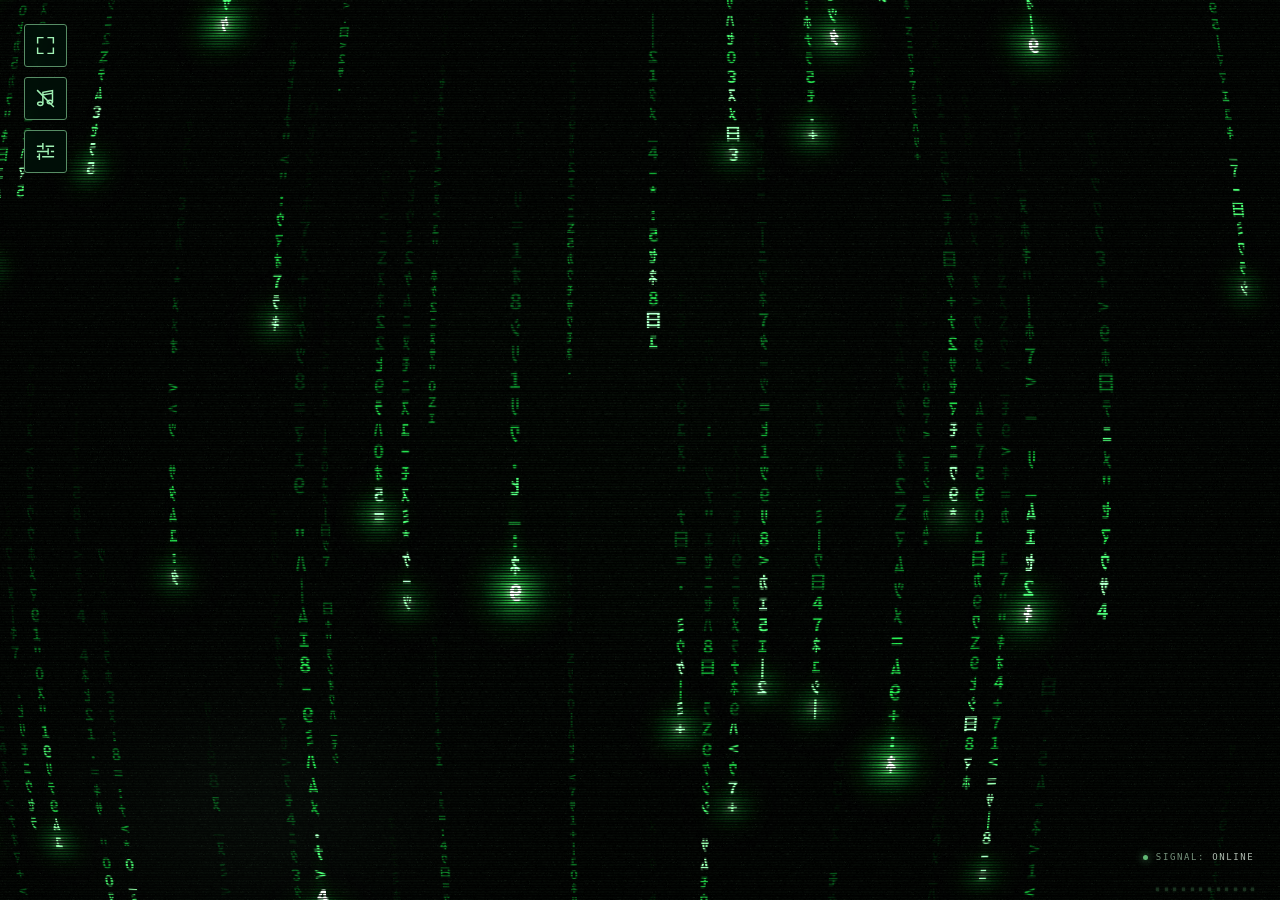
==== index.html @ bb5756f9 "Make the music meter in the corner larer." ====
<!doctype html>
<html lang="en" data-signal="cinema">
  <head>
    <meta charset="utf-8" />
    <meta
      name="viewport"
      content="width=device-width, initial-scale=1, viewport-fit=cover"
    />
    <meta name="theme-color" content="#000402" />
    <meta
      name="description"
      content="Matrix-inspired digital rain with genuine CRT barrel distortion, procedurally composed dark electronic soundtrack, cinematic code rain and collision-free streams. Desktop and mobile Canvas rendering."
    />
    <title>DIGITAL RAIN // SIGNAL ENGINE 16</title>
    <link rel="preconnect" href="https://fonts.googleapis.com" />
    <link rel="preconnect" href="https://fonts.gstatic.com" crossorigin />
    <link
      href="https://fonts.googleapis.com/css2?family=Noto+Sans+JP:wght@700&display=swap"
      rel="stylesheet"
    />
    <link rel="stylesheet" href="styles.css" />
  </head>
  <body>
    <main id="rain" aria-label="Interactive falling digital code rain"></main>
    <button
      id="fullscreen-toggle"
      type="button"
      aria-label="Enter fullscreen"
      title="Toggle fullscreen (F)"
      aria-pressed="false"
    >
      <svg viewBox="0 0 24 24" aria-hidden="true">
        <path class="fs-enter" d="M3 9V3h6 M15 3h6v6 M21 15v6h-6 M9 21H3v-6" />
        <path class="fs-exit" d="M9 3v6H3 M21 9h-6V3 M15 21v-6h6 M3 15h6v6" />
      </svg>
    </button>
    <button
      id="music-toggle"
      type="button"
      aria-label="Turn music on"
      title="Turn music on"
      aria-pressed="false"
    >
      <svg viewBox="0 0 24 24" aria-hidden="true">
        <path d="M9 17V5l11-2v12 M9 8l11-2" />
        <ellipse cx="6" cy="18" rx="3" ry="2" />
        <ellipse cx="17" cy="16" rx="3" ry="2" />
        <path class="music-off" d="M3 3l18 18" />
      </svg>
    </button>
    <div class="hud">
      <section id="panel" aria-label="Signal engine controls">
        <h1>DIGITAL RAIN</h1>
        <p class="sub">Your window into the Matrix.</p>
        <div class="rule"></div>
        <p class="tag">01 / SIGNAL PROFILES</p>
        <div class="triad quad" role="group" aria-label="Color profiles">
          <button data-grade="cinema" class="active" aria-pressed="true">
            SOURCE
          </button>
          <button data-grade="abyss" aria-pressed="false">DEEP</button>
          <button data-grade="voltage" aria-pressed="false">OVERDRIVE</button>
          <button data-grade="anomaly" aria-pressed="false">ANOMALY</button>
        </div>
        <p class="dsc" id="grade-help">
          Classic emerald trails, steady fall, bright green heads.
        </p>
        <div class="rule"></div>
        <p class="tag">02 / THE CODE</p>
        <div class="control">
          <div class="control-head">
            <label for="density">COLUMN DENSITY</label
            ><output id="density-value" for="density"></output>
          </div>
          <input id="density" type="range" />
        </div>
        <div class="control">
          <div class="control-head">
            <label for="zoom">CENTRED CAMERA ZOOM</label
            ><output id="zoom-value" for="zoom"></output>
          </div>
          <input id="zoom" type="range" />
        </div>
        <div class="control">
          <div class="control-head">
            <label for="speed">FALL VELOCITY</label
            ><output id="speed-value" for="speed"></output>
          </div>
          <input id="speed" type="range" />
        </div>
        <div class="control">
          <div class="control-head">
            <label for="persistence">TRAIL PERSISTENCE</label
            ><output id="persistence-value" for="persistence"></output>
          </div>
          <input id="persistence" type="range" />
        </div>
        <div class="control">
          <div class="control-head">
            <label for="glow">PHOSPHOR HALO</label
            ><output id="glow-value" for="glow"></output>
          </div>
          <input id="glow" type="range" />
        </div>
        <div class="rule"></div>
        <p class="tag">03 / ANALOG DISPLAY</p>
        <div class="triad" role="group" aria-label="CRT display mode">
          <button data-crt="off" aria-pressed="false">FLAT</button>
          <button data-crt="scan" aria-pressed="false">
            SCANLINES
          </button>
          <button data-crt="glass" class="active" aria-pressed="true">CURVED CRT</button>
        </div>
        <div class="control">
          <div class="control-head">
            <label for="curvature">CRT CURVATURE</label
            ><output id="curvature-value" for="curvature"></output>
          </div>
          <input id="curvature" type="range" />
        </div>
        <div class="control">
          <div class="control-head">
            <label for="scanBrightness">PHOSPHOR BRIGHTNESS</label
            ><output id="scanBrightness-value" for="scanBrightness"></output>
          </div>
          <input id="scanBrightness" type="range" />
        </div>
        <div class="control">
          <div class="control-head">
            <label for="grain">FILM TEXTURE STRENGTH</label
            ><output id="grain-value" for="grain"></output>
          </div>
          <input id="grain" type="range" />
        </div>
        <div class="rule"></div>
        <p class="tag">04 / AUDIO</p>
        <div class="triad quad" role="group" aria-label="Original audio modes">
          <button data-audio="off" aria-pressed="false">MUTED</button>
          <button data-audio="effects" class="active" aria-pressed="true">
            SFX ONLY
          </button>
          <button data-audio="ambience" aria-pressed="false">STATIC HUM</button>
          <button data-audio="score" aria-pressed="false">SCORE + HUM</button>
        </div>
        <div class="control">
          <div class="control-head">
            <label for="interfaceLevel">UI SOUND LEVEL</label
            ><output id="interfaceLevel-value" for="interfaceLevel"></output>
          </div>
          <input id="interfaceLevel" type="range" />
        </div>
        <div class="control">
          <div class="control-head">
            <label for="humVolume">STATIC HUM VOLUME</label
            ><output id="humVolume-value" for="humVolume"></output>
          </div>
          <input id="humVolume" type="range" />
        </div>
        <div class="control">
          <div class="control-head">
            <label for="scoreVolume">SCORE VOLUME</label
            ><output id="scoreVolume-value" for="scoreVolume"></output>
          </div>
          <input id="scoreVolume" type="range" />
        </div>
        <div class="control">
          <div class="control-head">
            <label for="volume">MASTER VOLUME</label
            ><output id="volume-value" for="volume"></output>
          </div>
          <input id="volume" type="range" />
        </div>
        <div class="switch">
          <label for="beatReactive">BEAT REACTIVE CODE</label
          ><input id="beatReactive" type="checkbox" checked />
        </div>
        <div class="control">
          <div class="control-head">
            <label for="beatStrength">BEAT IMPACT</label
            ><output id="beatStrength-value" for="beatStrength"></output>
          </div>
          <input id="beatStrength" type="range" />
        </div>
        <div class="rule"></div>
        <p class="tag">05 / SIGNAL INTERVENTION</p>
        <div class="buttons">
          <button id="surge-btn">
            <span class="keyboard-only">E / </span>ELECTRIC SURGE
          </button>
          <button id="breach-btn">
            <span class="keyboard-only">B / </span>SYSTEM BREACH
          </button>
          <button id="pause-btn">PAUSE SIGNAL</button>
          <button id="reseed-btn">RESEED FIELD</button>
          <button id="defaults-btn" style="grid-column: 1/-1">
            RESTORE DEFAULTS
          </button>
        </div>
        <p id="notify" role="status" aria-live="polite"></p>
        <div class="rule"></div>
        <p class="keyhelp">
          <kbd>CLICK</kbd> ripple · <kbd>SHIFT+CLICK</kbd> stronger<br />
          <kbd>WHEEL</kbd> zoom · <kbd>PINCH</kbd> zoom ·
          <kbd>SWIPE</kbd> mobile horizontal pan<br />
          <kbd>E</kbd> surge · <kbd>B</kbd> breach<br />
          <kbd>M</kbd> mute / restore audio · <kbd>SPACE</kbd> pause ·
          <kbd>F</kbd> fullscreen<br />
          <kbd>1/2/3</kbd> CRT modes · <kbd>C</kbd> color ·
          <kbd>T</kbd> grain<br />
          <kbd>H</kbd> panel<br />
          <kbd>R</kbd> reseed · <kbd>G</kbd> glow
        </p>
      </section>
      <button
        id="toggle"
        type="button"
        aria-label="Open system panel"
        title="Open system panel (H)"
        aria-expanded="false"
        aria-controls="panel"
      >
        <svg viewBox="0 0 24 24" aria-hidden="true">
          <path
            class="panel-open"
            d="M3 6h6 M13 6h8 M3 12h12 M19 12h2 M3 18h2 M9 18h12 M9 3v6 M15 9v6 M5 15v6"
          />
          <path class="panel-close" d="M6 6l12 12 M18 6L6 18" />
        </svg>
      </button>
    </div>
    <div class="mini">
      SIGNAL: <strong id="status">ONLINE</strong>
      <div id="beat-leds" aria-hidden="true"><i></i><i></i><i></i><i></i><i></i><i></i><i></i><i></i><i></i><i></i><i></i><i></i></div>
    </div>
    <!-- Ordered classic scripts preserve direct-open startup. -->
    <script src="js/rain.js"></script>
    <script src="js/crt.js"></script>
    <script src="js/audio.js"></script>
    <script src="js/ui.js"></script>
  </body>
</html>
---- styles.css ----
/* The interface follows the signal's phosphor palette. Keep text nearly white
   and the panel opaque: even Deep's muted code should remain easy to read. */
:root{
 --hud-left:24px;--hud-top:24px;--hud-gap:10px;--hud-button:43px;
 color-scheme:dark;
 --ui-page:#000401;--ui-panel:rgba(2,19,10,.97);--ui-hud:rgba(1,16,8,.88);
 --ui-base:36,94,53;--ui-surface:rgba(35,88,48,.24);--ui-hover:rgba(43,110,61,.34);
 --ui-selected:rgba(29,95,47,.55);--ui-border:#578D65;--ui-border-hot:#BCF8C9;
 --ui-text:#F1FFF2;--ui-label:#C9EED0;--ui-muted:#B4D3BC;--ui-dim:#A3C9AC;
 --ui-accent:#A1F2B5;--ui-led:#87FFA2;--ui-outline:#BEFFD0;
 --ui-rule:rgba(133,211,155,.56);--ui-glow:rgba(35,163,75,.18);
 --ui-scroll-track:#071D0D;--ui-scroll-thumb:#39784C;
}
:root[data-signal="abyss"]{
 --ui-page:#00070C;--ui-panel:rgba(3,19,29,.97);--ui-hud:rgba(3,20,31,.88);
 --ui-base:27,73,105;--ui-surface:rgba(28,78,108,.28);--ui-hover:rgba(37,101,137,.39);
 --ui-selected:rgba(29,98,138,.55);--ui-border:#568FA9;--ui-border-hot:#A5EAF9;
 --ui-text:#EEFBFF;--ui-label:#D1EBF4;--ui-muted:#B4D5E3;--ui-dim:#A5CBDF;
 --ui-accent:#8EDCF1;--ui-led:#70DDF5;--ui-outline:#C0F0FC;
 --ui-rule:rgba(118,189,220,.53);--ui-glow:rgba(48,150,204,.20);
 --ui-scroll-track:#081C29;--ui-scroll-thumb:#36718F;
}
:root[data-signal="voltage"]{
 --ui-page:#040600;--ui-panel:rgba(17,23,4,.98);--ui-hud:rgba(20,27,5,.90);
 --ui-base:80,105,19;--ui-surface:rgba(88,108,22,.27);--ui-hover:rgba(111,139,23,.39);
 --ui-selected:rgba(95,120,20,.49);--ui-border:#9BAE50;--ui-border-hot:#F1FFAF;
 --ui-text:#FCFFE9;--ui-label:#EBF5D0;--ui-muted:#D6E4AF;--ui-dim:#C8D9A2;
 --ui-accent:#DEF68A;--ui-led:#D7FC5D;--ui-outline:#F3FFC0;
 --ui-rule:rgba(188,211,107,.54);--ui-glow:rgba(154,188,28,.19);
 --ui-scroll-track:#1C2405;--ui-scroll-thumb:#859E32;
}
:root[data-signal="anomaly"]{
 --ui-page:#080108;--ui-panel:rgba(25,5,18,.98);--ui-hud:rgba(29,5,22,.90);
 --ui-base:109,35,75;--ui-surface:rgba(110,34,73,.29);--ui-hover:rgba(145,45,94,.40);
 --ui-selected:rgba(128,31,79,.55);--ui-border:#B77296;--ui-border-hot:#FFC2DF;
 --ui-text:#FFF1F9;--ui-label:#F8D7E8;--ui-muted:#EBC1D9;--ui-dim:#E3B3D1;
 --ui-accent:#FFA1D0;--ui-led:#FF7FBC;--ui-outline:#FFD0E9;
 --ui-rule:rgba(224,125,171,.53);--ui-glow:rgba(219,58,133,.20);
 --ui-scroll-track:#2A071D;--ui-scroll-thumb:#8D3F69;
}
*{box-sizing:border-box}
html,body{padding:0;margin:0;width:100%;height:100%;overflow:hidden;background:var(--ui-page)}
#rain{position:fixed;inset:0;overflow:hidden;touch-action:none}
#rain canvas{display:block;touch-action:none}
#crt-output{z-index:1}
button,input{font:inherit;-webkit-tap-highlight-color:transparent}
button{cursor:pointer}
button:focus-visible,input:focus-visible{outline:2px solid var(--ui-outline);outline-offset:2px}
#fullscreen-toggle,#music-toggle,#toggle{position:fixed;z-index:7;left:var(--hud-left);width:var(--hud-button);height:var(--hud-button);display:grid;place-items:center;border:1px solid var(--ui-border);border-radius:3px;background:var(--ui-hud);color:var(--ui-accent);backdrop-filter:blur(4px);transition:border-color .18s,background .18s,color .18s}
#fullscreen-toggle{top:var(--hud-top)}
#music-toggle{top:calc(var(--hud-top) + var(--hud-button) + var(--hud-gap))}
#toggle{top:calc(var(--hud-top) + 2 * (var(--hud-button) + var(--hud-gap)))}
#music-toggle[aria-pressed="true"]{color:var(--ui-text);border-color:var(--ui-border-hot);background:var(--ui-selected)}
#music-toggle[aria-pressed="true"] .music-off{display:none}
#fullscreen-toggle:hover,#fullscreen-toggle:focus-visible,#music-toggle:hover,#music-toggle:focus-visible,#toggle:hover,#toggle:focus-visible{color:var(--ui-text);border-color:var(--ui-border-hot);background:var(--ui-selected)}
#fullscreen-toggle svg,#music-toggle svg,#toggle svg{width:21px;height:21px;fill:none;stroke:currentColor;stroke-width:1.65;stroke-linecap:square;stroke-linejoin:miter}
#fullscreen-toggle .fs-exit{display:none}
#fullscreen-toggle.is-fullscreen .fs-enter{display:none}
#fullscreen-toggle.is-fullscreen .fs-exit{display:block}
.hud{position:fixed;z-index:5;left:var(--hud-left);top:calc(var(--hud-top) + 3 * (var(--hud-button) + var(--hud-gap)));font:11px/1.5 Consolas,"Liberation Mono",monospace;color:var(--ui-label);letter-spacing:.085em;user-select:none}
#toggle .panel-close{display:none}
#toggle[aria-expanded="true"] .panel-close{display:block}
#toggle[aria-expanded="true"] .panel-open{display:none}
#panel{display:none;position:absolute;top:0;left:0;width:min(392px,calc(100vw - var(--hud-left) - 12px));max-height:min(850px,calc(100dvh - var(--hud-top) - 3 * (var(--hud-button) + var(--hud-gap)) - max(12px,env(safe-area-inset-bottom))));overflow:auto;overscroll-behavior:contain;padding:12px 22px 21px;background:var(--ui-panel);border:1px solid var(--ui-border);box-shadow:0 25px 90px #000b,0 0 60px var(--ui-glow);scrollbar-color:var(--ui-scroll-thumb) var(--ui-scroll-track);backdrop-filter:blur(18px)}
#panel.open{display:block}
.hdr{display:flex;justify-content:space-between;font-size:9px;letter-spacing:.22em;color:var(--ui-dim)}
.live{color:var(--ui-accent)}
.live:before{content:"";display:inline-block;width:5px;height:5px;border-radius:50%;margin:0 8px 1px 0;background:var(--ui-led);box-shadow:0 0 12px var(--ui-led)}
h1{margin:7px 0 3px;font-size:25px;letter-spacing:.17em;font-weight:400;color:var(--ui-text);text-shadow:0 0 24px var(--ui-glow)}
.sub{font-size:10px;line-height:1.7;letter-spacing:.02em;color:var(--ui-muted);margin:0}
.rule{height:1px;margin:18px 0 14px;background:linear-gradient(90deg,var(--ui-rule),transparent)}
.tag{font-size:9px;letter-spacing:.23em;color:var(--ui-accent);margin:0 0 10px}
.triad{display:grid;grid-template-columns:repeat(3,minmax(0,1fr));gap:6px}
.triad.quad{grid-template-columns:repeat(4,minmax(0,1fr))}
.triad button,.duo button{border:1px solid var(--ui-border);background:var(--ui-surface);color:var(--ui-label);padding:11px 3px 10px;letter-spacing:.075em;font-size:9px;text-align:center}
.triad button.active,.duo button.active{background:var(--ui-selected);color:var(--ui-text);border-color:var(--ui-border-hot);box-shadow:inset 0 0 17px var(--ui-glow)}
.triad button:hover,.duo button:hover{border-color:var(--ui-border-hot);background:var(--ui-hover);color:var(--ui-text)}
.triad button.active:hover,.duo button.active:hover{background:var(--ui-selected);color:var(--ui-text)}
.dsc{font-size:10px;color:var(--ui-muted);margin:10px 0 0;min-height:32px;line-height:1.55;letter-spacing:.01em}
.control{margin:14px 0 0}
.control-head{display:flex;justify-content:space-between;gap:8px;margin-bottom:6px}
label{color:var(--ui-label);font-size:10px;letter-spacing:.09em}
output{color:var(--ui-text);font-size:10px;font-variant-numeric:tabular-nums}
input[type=range]{width:100%;height:12px;margin:0;accent-color:var(--ui-accent);cursor:pointer}
input[type=checkbox]{width:16px;height:16px;accent-color:var(--ui-accent);cursor:pointer}
input:disabled{opacity:.60}
.switch{margin:14px 0;display:flex;justify-content:space-between;gap:12px;align-items:center}
.buttons{display:grid;grid-template-columns:repeat(2,minmax(0,1fr));gap:7px;margin-top:15px}
.buttons button{background:var(--ui-surface);border:1px solid var(--ui-border);color:var(--ui-label);padding:11px 4px;font-size:9px;letter-spacing:.095em}
.buttons button:hover{border-color:var(--ui-border-hot);background:var(--ui-hover);color:var(--ui-text)}
/* Action buttons are neutral until invoked. No permanently highlighted breach. */
.buttons button.triggered{border-color:var(--ui-border-hot);color:var(--ui-text);background:var(--ui-selected);box-shadow:0 0 16px var(--ui-glow)}
#notify{color:var(--ui-accent);font-size:9px;letter-spacing:.05em;min-height:20px;margin:12px 0 0;line-height:1.5}
.keyhelp{font-size:9px;line-height:1.9;color:var(--ui-muted);letter-spacing:0}
kbd{font:inherit;color:var(--ui-text)}
.mini{position:fixed;z-index:3;right:clamp(12px,2vw,30px);bottom:max(0px,calc(clamp(12px,2.4vh,28px) - 13px));pointer-events:none;text-align:right;color:var(--ui-dim);opacity:.72;font:9px/1.8 Consolas,monospace;letter-spacing:.18em;white-space:nowrap}
.mini strong{font-weight:400;color:var(--ui-text)}
.mini:before{content:"";position:absolute;left:-13px;top:5.6px;width:5px;height:5px;border-radius:50%;background:var(--ui-led);box-shadow:0 0 9px var(--ui-led)}
#beat-leds{height:26px;display:flex;justify-content:space-between;align-items:flex-end;margin-top:0}
#beat-leds i{display:block;height:100%;width:3px;transform:scaleY(.12);transform-origin:bottom;background:var(--ui-led);opacity:.28;box-shadow:0 0 7px var(--ui-led)}
/* Phones and coarse-pointer devices keep touch guidance, without advertising
   shortcuts that require a physical keyboard. */
@media(max-width:560px),(pointer:coarse){
 :root{--hud-left:12px;--hud-top:12px}
 .keyhelp,.keyboard-only{display:none}
}
@media(max-width:560px){
 /* Match the buttons' left inset even on phones wider than the desktop panel. */
 #panel{width:calc(100vw - 2 * var(--hud-left));padding:9.5px 16px 17px}
 .mini{display:none}
}
@media(prefers-reduced-motion:reduce){*,*:before,*:after{animation:none!important;transition:none!important}}
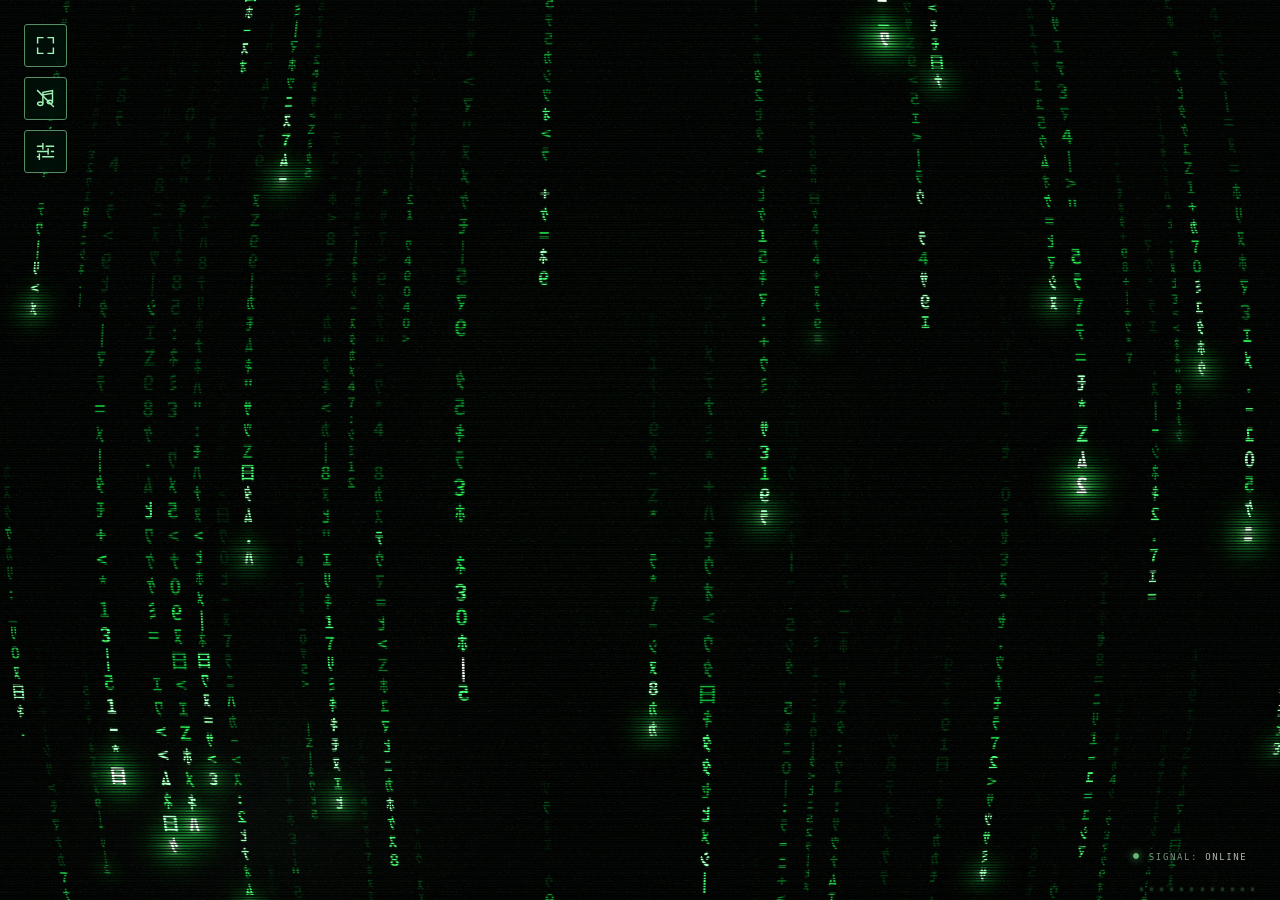
==== commit ff598b52: "Updated tag line. signal dot empty vs full." ====
--- a/index.html
+++ b/index.html
@@ -51,7 +51,7 @@
     <div class="hud">
       <section id="panel" aria-label="Signal engine controls">
         <h1>DIGITAL RAIN</h1>
-        <p class="sub">Your window into the Matrix.</p>
+        <p class="sub">Your window into the Matrix. Watch, listen, learn.</p>
         <div class="rule"></div>
         <p class="tag">01 / SIGNAL PROFILES</p>
         <div class="triad quad" role="group" aria-label="Color profiles">
@@ -63,7 +63,7 @@
           <button data-grade="anomaly" aria-pressed="false">ANOMALY</button>
         </div>
         <p class="dsc" id="grade-help">
-          Classic emerald trails, steady fall, bright green heads.
+          Classic emerald trails with bright heads.
         </p>
         <div class="rule"></div>
         <p class="tag">02 / THE CODE</p>
@@ -106,10 +106,10 @@
         <p class="tag">03 / ANALOG DISPLAY</p>
         <div class="triad" role="group" aria-label="CRT display mode">
           <button data-crt="off" aria-pressed="false">FLAT</button>
-          <button data-crt="scan" aria-pressed="false">
-            SCANLINES
-          </button>
-          <button data-crt="glass" class="active" aria-pressed="true">CURVED CRT</button>
+          <button data-crt="scan" aria-pressed="false">SCANLINES</button>
+          <button data-crt="glass" class="active" aria-pressed="true">
+            CURVED CRT
+          </button>
         </div>
         <div class="control">
           <div class="control-head">
@@ -228,9 +228,12 @@
         </svg>
       </button>
     </div>
-    <div class="mini">
+    <div class="mini" id="signal-indicator">
       SIGNAL: <strong id="status">ONLINE</strong>
-      <div id="beat-leds" aria-hidden="true"><i></i><i></i><i></i><i></i><i></i><i></i><i></i><i></i><i></i><i></i><i></i><i></i></div>
+      <div id="beat-leds" aria-hidden="true">
+        <i></i><i></i><i></i><i></i><i></i><i></i><i></i><i></i><i></i><i></i
+        ><i></i><i></i>
+      </div>
     </div>
     <!-- Ordered classic scripts preserve direct-open startup. -->
     <script src="js/rain.js"></script>
--- a/styles.css
+++ b/styles.css
@@ -77,6 +77,7 @@
 .triad button:hover,.duo button:hover{border-color:var(--ui-border-hot);background:var(--ui-hover);color:var(--ui-text)}
 .triad button.active:hover,.duo button.active:hover{background:var(--ui-selected);color:var(--ui-text)}
 .dsc{font-size:10px;color:var(--ui-muted);margin:10px 0 0;min-height:32px;line-height:1.55;letter-spacing:.01em}
+#grade-help{min-height:1.55em}
 .control{margin:14px 0 0}
 .control-head{display:flex;justify-content:space-between;gap:8px;margin-bottom:6px}
 label{color:var(--ui-label);font-size:10px;letter-spacing:.09em}
@@ -95,7 +96,10 @@
 kbd{font:inherit;color:var(--ui-text)}
 .mini{position:fixed;z-index:3;right:clamp(12px,2vw,30px);bottom:max(0px,calc(clamp(12px,2.4vh,28px) - 13px));pointer-events:none;text-align:right;color:var(--ui-dim);opacity:.72;font:9px/1.8 Consolas,monospace;letter-spacing:.18em;white-space:nowrap}
 .mini strong{font-weight:400;color:var(--ui-text)}
-.mini:before{content:"";position:absolute;left:-13px;top:5.6px;width:5px;height:5px;border-radius:50%;background:var(--ui-led);box-shadow:0 0 9px var(--ui-led)}
+/* Reserve OFFLINE's width so the dot and label stay anchored when pausing. */
+.mini #status{display:inline-block;width:calc(7ch + 1.26em);text-align:left}
+.mini:before{content:"";display:inline-block;vertical-align:calc(.05em + .5px);margin-left:-6.5px;margin-right:2.5px;width:4px;height:4px;border:1px solid var(--ui-led);border-radius:50%;background:var(--ui-led);box-shadow:0 0 9px var(--ui-led)}
+.mini[data-paused="true"]:before{background:transparent;box-shadow:none}
 #beat-leds{height:26px;display:flex;justify-content:space-between;align-items:flex-end;margin-top:0}
 #beat-leds i{display:block;height:100%;width:3px;transform:scaleY(.12);transform-origin:bottom;background:var(--ui-led);opacity:.28;box-shadow:0 0 7px var(--ui-led)}
 /* Phones and coarse-pointer devices keep touch guidance, without advertising
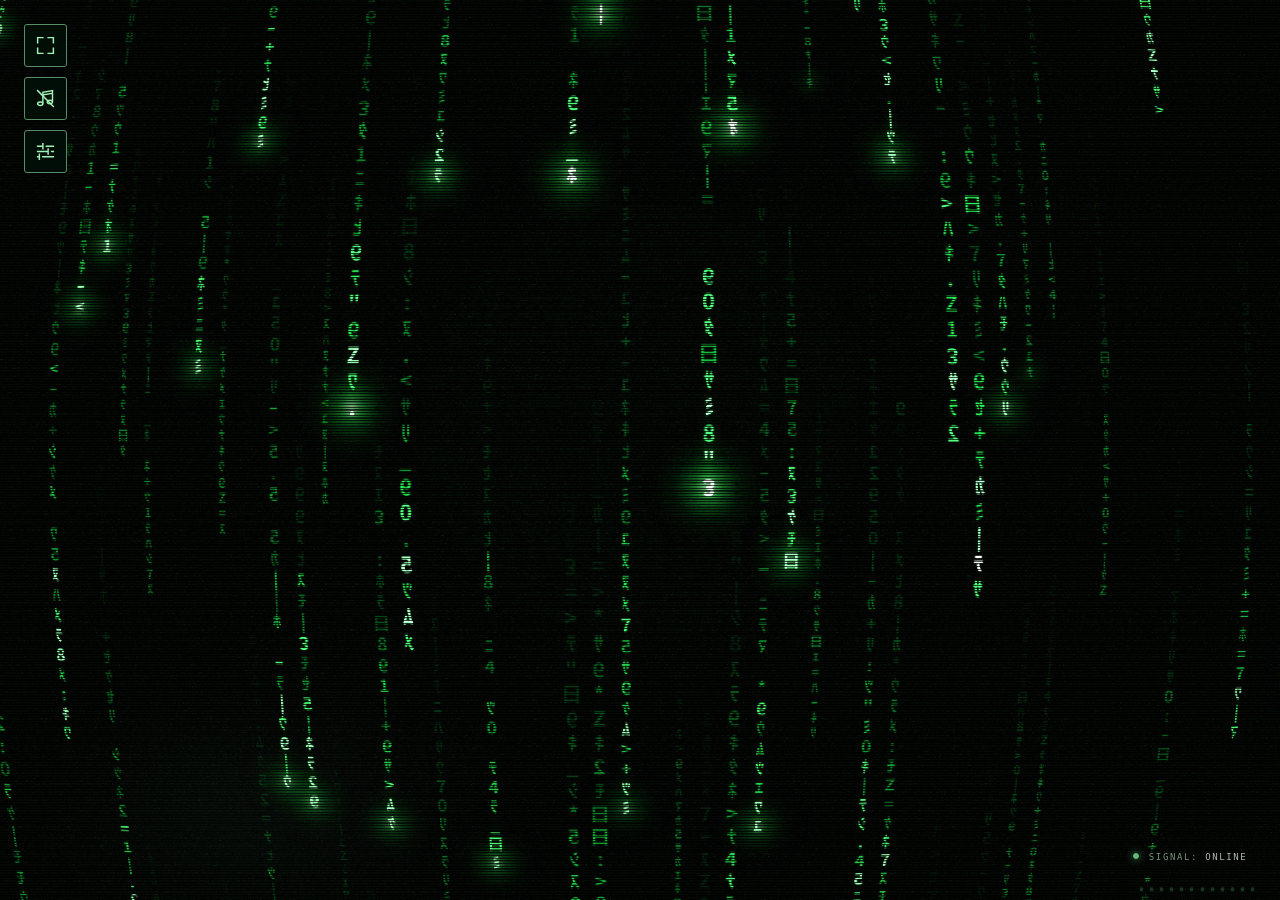
==== commit d34f68ba: "Update the meta description." ====
--- a/index.html
+++ b/index.html
@@ -9,9 +9,9 @@
     <meta name="theme-color" content="#000402" />
     <meta
       name="description"
-      content="Matrix-inspired digital rain with genuine CRT barrel distortion, procedurally composed dark electronic soundtrack, cinematic code rain and collision-free streams. Desktop and mobile Canvas rendering."
+      content="Matrix-inspired digital rain with CRT scanlines and barrel distortion, procedurally composed electronic soundtrack, four distinct signal profiles. Desktop and mobile support."
     />
-    <title>DIGITAL RAIN // SIGNAL ENGINE 16</title>
+    <title>DIGITAL RAINDROP</title>
     <link rel="preconnect" href="https://fonts.googleapis.com" />
     <link rel="preconnect" href="https://fonts.gstatic.com" crossorigin />
     <link
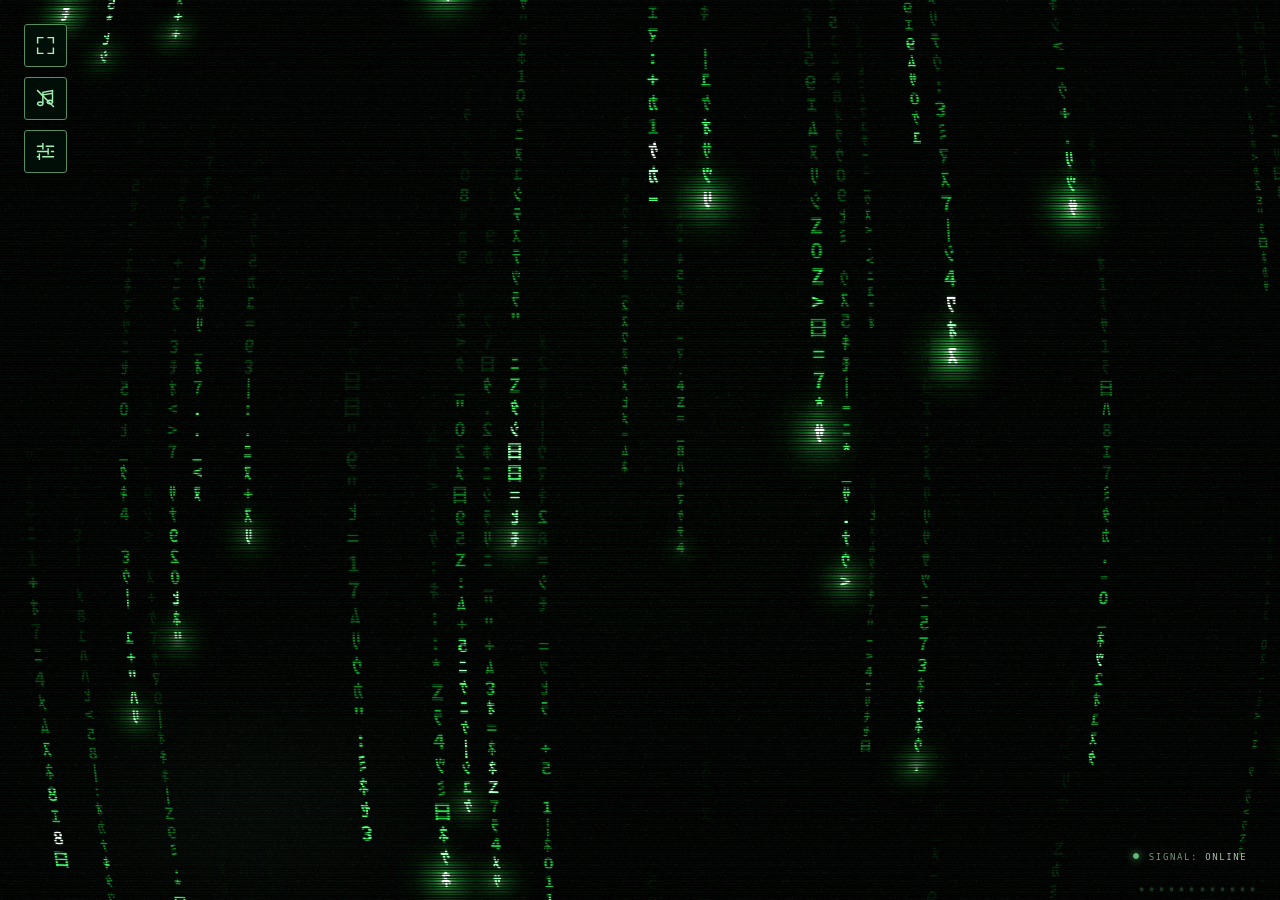
==== commit 87c5d183: "Open graph metadata." ====
--- a/index.html
+++ b/index.html
@@ -12,6 +12,40 @@
       content="Matrix-inspired digital rain with CRT scanlines and barrel distortion, procedurally composed electronic soundtrack, four distinct signal profiles. Desktop and mobile support."
     />
     <title>DIGITAL RAINDROP</title>
+    <link rel="canonical" href="https://digital-raindrops.netlify.app/" />
+    <meta property="og:type" content="website" />
+    <meta property="og:site_name" content="Digital Raindrop / Matrix Rain" />
+    <meta property="og:title" content="Digital Raindrop / Matrix Rain" />
+    <meta
+      property="og:description"
+      content="Your window into the Matrix. Interactive digital rain, immersive CRT effects, and an original electronic soundtrack."
+    />
+    <meta property="og:url" content="https://digital-raindrops.netlify.app/" />
+    <meta
+      property="og:image"
+      content="https://digital-raindrops.netlify.app/assets/source-social.png"
+    />
+    <meta property="og:image:type" content="image/png" />
+    <meta property="og:image:width" content="1200" />
+    <meta property="og:image:height" content="630" />
+    <meta
+      property="og:image:alt"
+      content="Glowing emerald code rain with bright white heads on a curved CRT display."
+    />
+    <meta name="twitter:card" content="summary_large_image" />
+    <meta name="twitter:title" content="Digital Raindrop" />
+    <meta
+      name="twitter:description"
+      content="Your window into the Matrix. Interactive digital rain, immersive CRT effects, and an original electronic soundtrack."
+    />
+    <meta
+      name="twitter:image"
+      content="https://digital-raindrops.netlify.app/assets/source-social.png"
+    />
+    <meta
+      name="twitter:image:alt"
+      content="Glowing emerald code rain with bright white heads on a curved CRT display."
+    />
     <link rel="preconnect" href="https://fonts.googleapis.com" />
     <link rel="preconnect" href="https://fonts.gstatic.com" crossorigin />
     <link
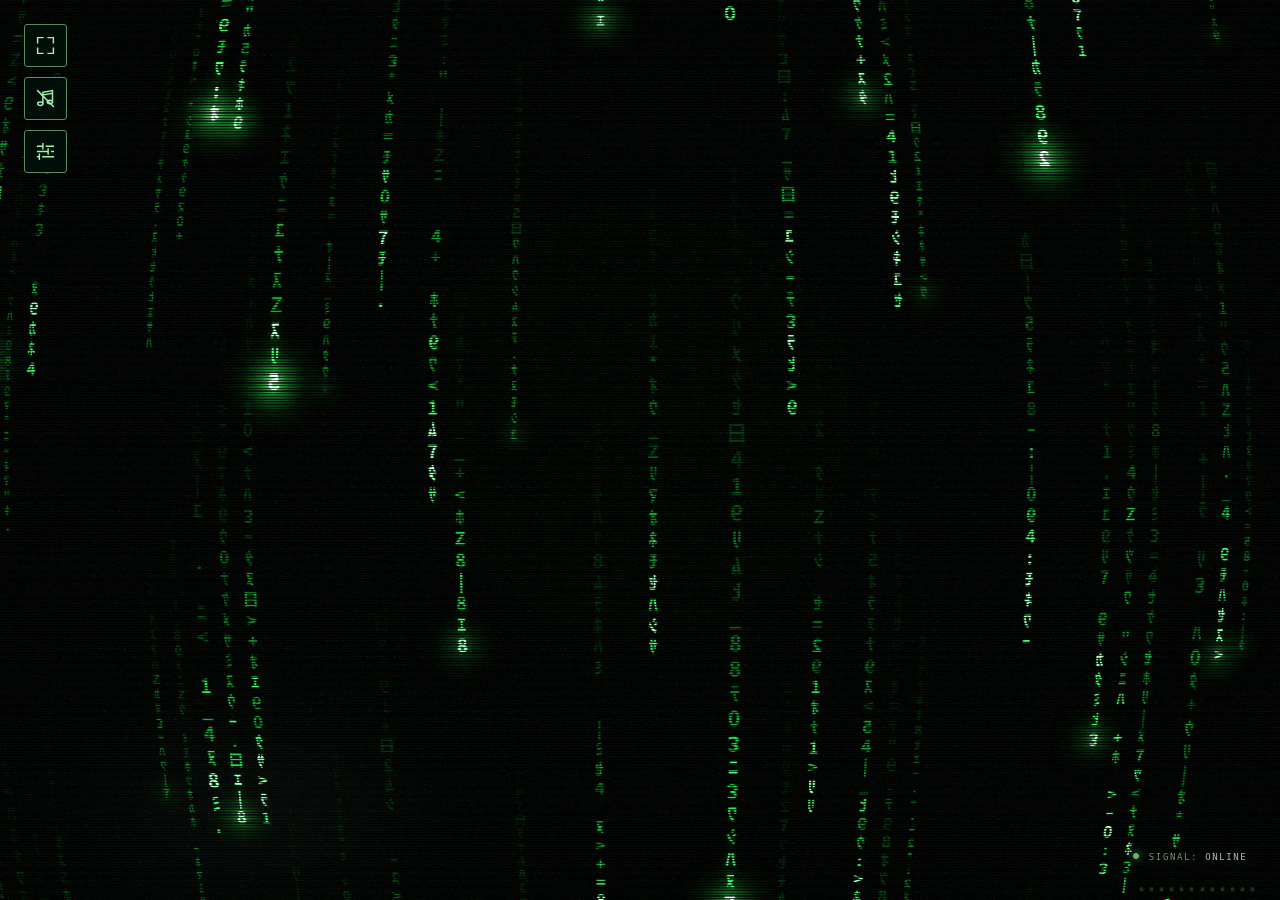
==== commit c9e446f3: "New tunnel mode added." ====
--- a/index.html
+++ b/index.html
@@ -87,6 +87,13 @@
         <h1>DIGITAL RAIN</h1>
         <p class="sub">Your window into the Matrix. Watch, listen, learn.</p>
         <div class="rule"></div>
+        <p class="tag">00 / REALITY</p>
+        <div class="duo" role="group" aria-label="Visual mode">
+          <button data-mode="rain" class="active" aria-pressed="true">MATRIX RAIN</button>
+          <button data-mode="tunnel" aria-pressed="false">CODE TUNNEL</button>
+        </div>
+        <p class="dsc" id="mode-help">Your window into the Matrix.</p>
+        <div class="rule"></div>
         <p class="tag">01 / SIGNAL PROFILES</p>
         <div class="triad quad" role="group" aria-label="Color profiles">
           <button data-grade="cinema" class="active" aria-pressed="true">
@@ -117,7 +124,7 @@
         </div>
         <div class="control">
           <div class="control-head">
-            <label for="speed">FALL VELOCITY</label
+            <label for="speed" id="speed-label">FALL VELOCITY</label
             ><output id="speed-value" for="speed"></output>
           </div>
           <input id="speed" type="range" />
@@ -241,7 +248,7 @@
           <kbd>F</kbd> fullscreen<br />
           <kbd>1/2/3</kbd> CRT modes · <kbd>C</kbd> color ·
           <kbd>T</kbd> grain<br />
-          <kbd>H</kbd> panel<br />
+          <kbd>H</kbd> panel · <kbd>V</kbd> rain / tunnel<br />
           <kbd>R</kbd> reseed · <kbd>G</kbd> glow
         </p>
       </section>
--- a/styles.css
+++ b/styles.css
@@ -71,6 +71,7 @@
 .rule{height:1px;margin:18px 0 14px;background:linear-gradient(90deg,var(--ui-rule),transparent)}
 .tag{font-size:9px;letter-spacing:.23em;color:var(--ui-accent);margin:0 0 10px}
 .triad{display:grid;grid-template-columns:repeat(3,minmax(0,1fr));gap:6px}
+.duo{display:grid;grid-template-columns:repeat(2,minmax(0,1fr));gap:6px}
 .triad.quad{grid-template-columns:repeat(4,minmax(0,1fr))}
 .triad button,.duo button{border:1px solid var(--ui-border);background:var(--ui-surface);color:var(--ui-label);padding:11px 3px 10px;letter-spacing:.075em;font-size:9px;text-align:center}
 .triad button.active,.duo button.active{background:var(--ui-selected);color:var(--ui-text);border-color:var(--ui-border-hot);box-shadow:inset 0 0 17px var(--ui-glow)}
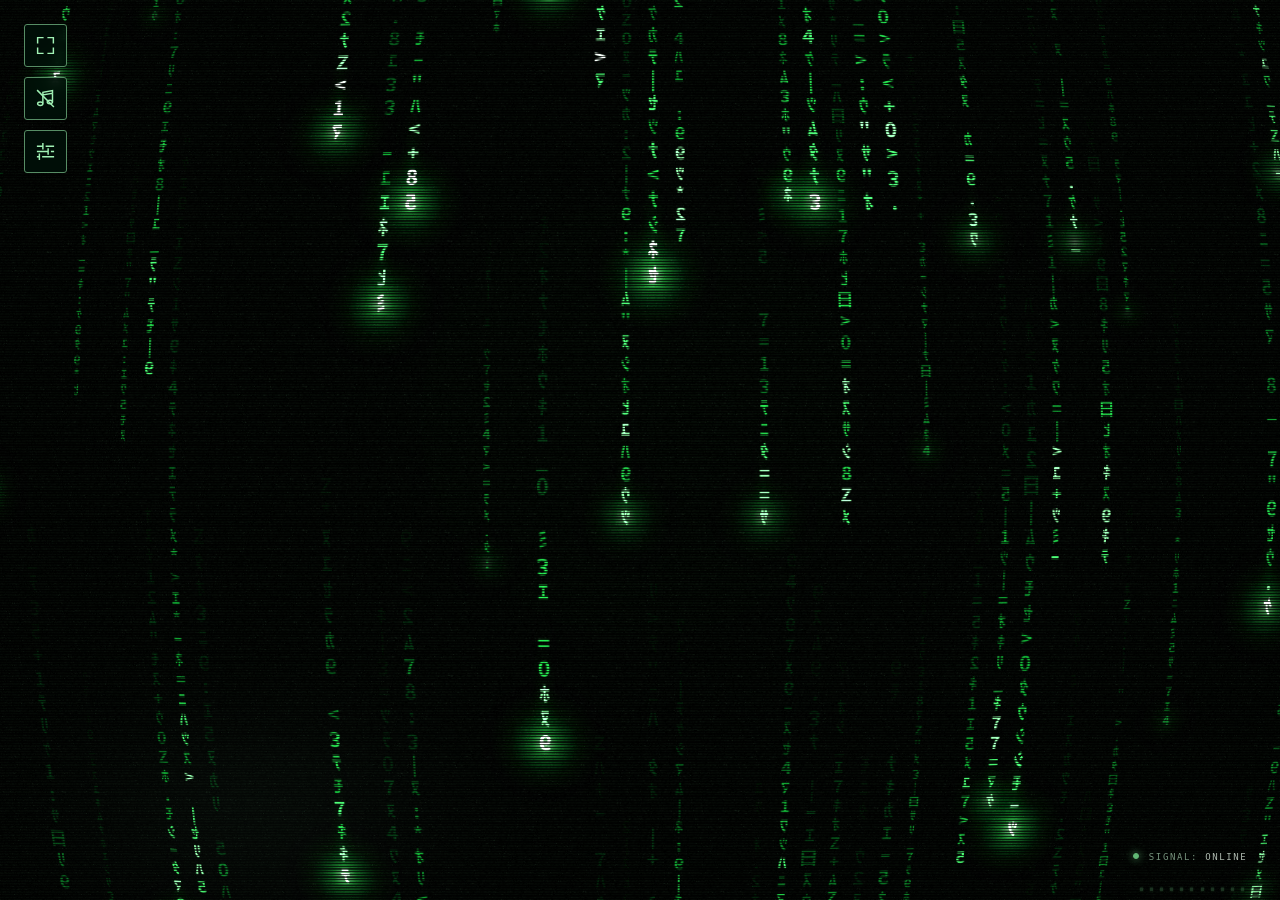
==== commit 0ffd7ade: "Added an FPS counter and ensured the desktop browsers don't get frame capped like mobile ones." ====
--- a/index.html
+++ b/index.html
@@ -173,6 +173,10 @@
           </div>
           <input id="grain" type="range" />
         </div>
+        <div class="switch">
+          <label for="showFPS">SHOW FPS</label>
+          <input id="showFPS" type="checkbox" />
+        </div>
         <div class="rule"></div>
         <p class="tag">04 / AUDIO</p>
         <div class="triad quad" role="group" aria-label="Original audio modes">
@@ -269,6 +273,9 @@
         </svg>
       </button>
     </div>
+    <div class="fps" id="fps-indicator" hidden aria-hidden="true">
+      FPS: <strong id="fps-value">—</strong>
+    </div>
     <div class="mini" id="signal-indicator">
       SIGNAL: <strong id="status">ONLINE</strong>
       <div id="beat-leds" aria-hidden="true">
--- a/styles.css
+++ b/styles.css
@@ -95,8 +95,11 @@
 #notify{color:var(--ui-accent);font-size:9px;letter-spacing:.05em;min-height:20px;margin:12px 0 0;line-height:1.5}
 .keyhelp{font-size:9px;line-height:1.9;color:var(--ui-muted);letter-spacing:0}
 kbd{font:inherit;color:var(--ui-text)}
-.mini{position:fixed;z-index:3;right:clamp(12px,2vw,30px);bottom:max(0px,calc(clamp(12px,2.4vh,28px) - 13px));pointer-events:none;text-align:right;color:var(--ui-dim);opacity:.72;font:9px/1.8 Consolas,monospace;letter-spacing:.18em;white-space:nowrap}
-.mini strong{font-weight:400;color:var(--ui-text)}
+.mini,.fps{position:fixed;z-index:3;right:clamp(12px,2vw,30px);pointer-events:none;text-align:right;color:var(--ui-dim);opacity:.72;font:9px/1.8 Consolas,monospace;letter-spacing:.18em;white-space:nowrap}
+.mini{bottom:max(0px,calc(clamp(12px,2.4vh,28px) - 13px))}
+.fps{top:max(var(--hud-top),env(safe-area-inset-top));font-variant-numeric:tabular-nums}
+.mini strong,.fps strong{font-weight:400;color:var(--ui-text)}
+#fps-value{display:inline-block;min-width:3ch}
 /* Reserve OFFLINE's width so the dot and label stay anchored when pausing. */
 .mini #status{display:inline-block;width:calc(7ch + 1.26em);text-align:left}
 .mini:before{content:"";display:inline-block;vertical-align:calc(.05em + .5px);margin-left:-6.5px;margin-right:2.5px;width:4px;height:4px;border:1px solid var(--ui-led);border-radius:50%;background:var(--ui-led);box-shadow:0 0 9px var(--ui-led)}
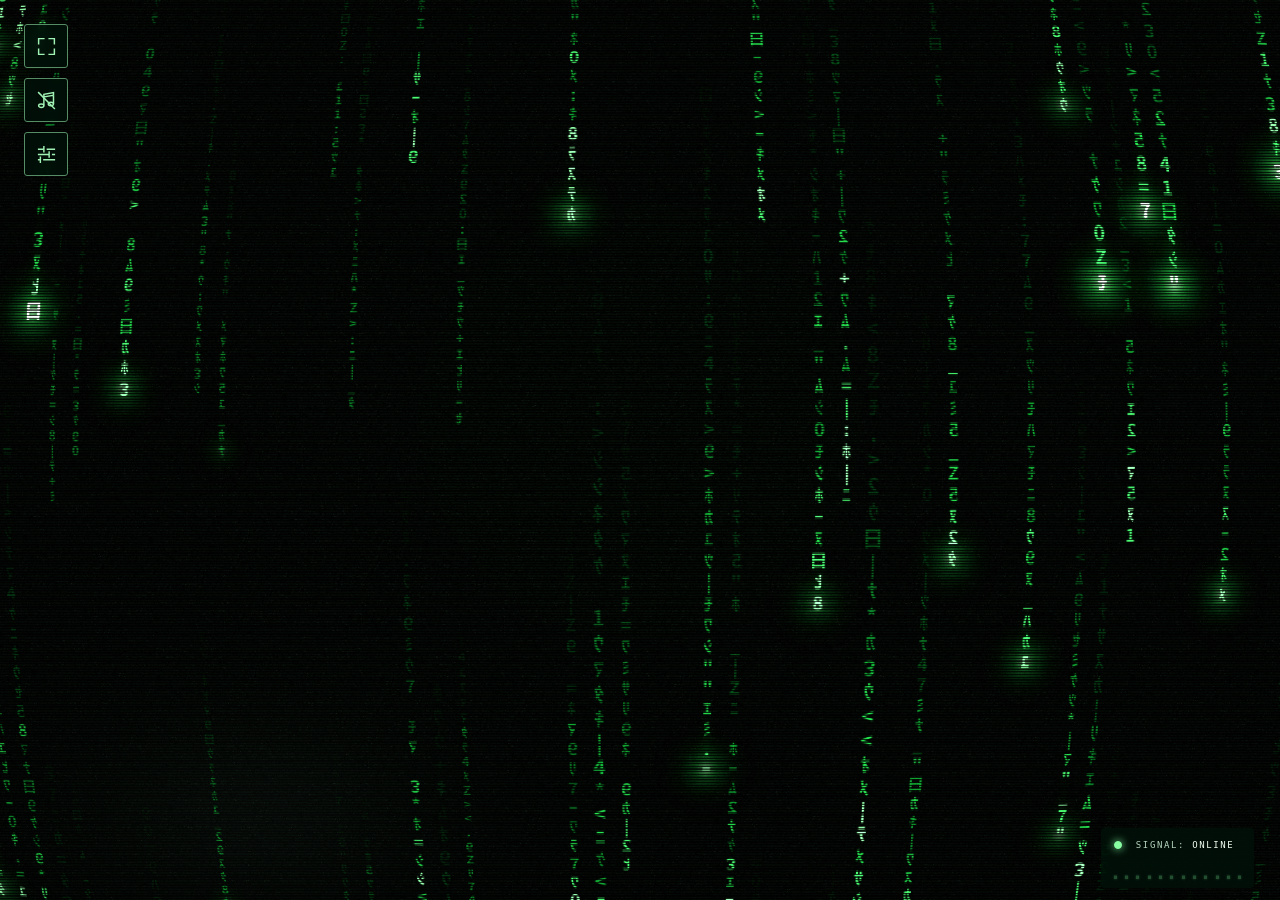
==== commit 6548ce01: "UI/UX polish pass." ====
--- a/index.html
+++ b/index.html
@@ -59,6 +59,7 @@
     <button
       id="fullscreen-toggle"
       type="button"
+      data-shortcut="fullscreen"
       aria-label="Enter fullscreen"
       title="Toggle fullscreen (F)"
       aria-pressed="false"
@@ -71,8 +72,9 @@
     <button
       id="music-toggle"
       type="button"
+      data-shortcut="music"
       aria-label="Turn music on"
-      title="Turn music on"
+      title="Turn music on (M)"
       aria-pressed="false"
     >
       <svg viewBox="0 0 24 24" aria-hidden="true">
@@ -83,19 +85,36 @@
       </svg>
     </button>
     <div class="hud">
-      <section id="panel" aria-label="Signal engine controls">
+      <section id="panel" aria-label="Digital rain settings">
         <h1>DIGITAL RAIN</h1>
         <p class="sub">Your window into the Matrix. Watch, listen, learn.</p>
         <div class="rule"></div>
-        <p class="tag">00 / REALITY</p>
-        <div class="duo" role="group" aria-label="Visual mode">
+        <p class="tag">00 / CONTROLS</p>
+        <details id="controls-help">
+          <summary>
+            <span class="desktop-only">Shortcuts &amp; gestures</span>
+            <span class="touch-only">Gestures</span>
+          </summary>
+          <div id="keyboard-help" class="keyhelp desktop-only"></div>
+          <p class="gesture-help desktop-only">
+            Click the rain for a ripple. <kbd>Shift</kbd> + click for a stronger ripple.
+            Scroll to zoom.
+          </p>
+          <p class="gesture-help touch-only">
+            Tap the rain for a ripple. Pinch to zoom. Swipe horizontally to pan.
+          </p>
+          <p class="gesture-help">Select the signal status to pause or resume.</p>
+        </details>
+        <div class="rule"></div>
+        <p class="tag">01 / VIEW</p>
+        <div class="duo" role="group" aria-label="Visual mode" data-shortcut="view">
           <button data-mode="rain" class="active" aria-pressed="true">MATRIX RAIN</button>
           <button data-mode="tunnel" aria-pressed="false">CODE TUNNEL</button>
         </div>
         <p class="dsc" id="mode-help">Your window into the Matrix.</p>
         <div class="rule"></div>
-        <p class="tag">01 / SIGNAL PROFILES</p>
-        <div class="triad quad" role="group" aria-label="Color profiles">
+        <p class="tag">02 / SIGNAL PROFILES</p>
+        <div class="triad quad" role="group" aria-label="Signal profiles" data-shortcut="color">
           <button data-grade="cinema" class="active" aria-pressed="true">
             SOURCE
           </button>
@@ -107,13 +126,13 @@
           Classic emerald trails with bright heads.
         </p>
         <div class="rule"></div>
-        <p class="tag">02 / THE CODE</p>
+        <p class="tag">03 / THE CODE</p>
         <div class="control">
           <div class="control-head">
             <label for="density">COLUMN DENSITY</label
             ><output id="density-value" for="density"></output>
           </div>
-          <input id="density" type="range" />
+          <input id="density" type="range" data-shortcut="densityUp densityDown" />
         </div>
         <div class="control">
           <div class="control-head">
@@ -136,6 +155,10 @@
           </div>
           <input id="persistence" type="range" />
         </div>
+        <div class="switch">
+          <label for="bloom">PHOSPHOR GLOW</label>
+          <input id="bloom" type="checkbox" data-shortcut="glow" checked />
+        </div>
         <div class="control">
           <div class="control-head">
             <label for="glow">PHOSPHOR HALO</label
@@ -144,14 +167,15 @@
           <input id="glow" type="range" />
         </div>
         <div class="rule"></div>
-        <p class="tag">03 / ANALOG DISPLAY</p>
+        <p class="tag">04 / ANALOG DISPLAY</p>
         <div class="triad" role="group" aria-label="CRT display mode">
-          <button data-crt="off" aria-pressed="false">FLAT</button>
-          <button data-crt="scan" aria-pressed="false">SCANLINES</button>
-          <button data-crt="glass" class="active" aria-pressed="true">
+          <button data-crt="off" data-shortcut="flat" aria-pressed="false">FLAT</button>
+          <button data-crt="scan" data-shortcut="scan" aria-pressed="false">SCANLINES</button>
+          <button data-crt="glass" data-shortcut="curved" class="active" aria-pressed="true">
             CURVED CRT
           </button>
         </div>
+        <p id="display-note" class="context-note"></p>
         <div class="control">
           <div class="control-head">
             <label for="curvature">CRT CURVATURE</label
@@ -171,22 +195,23 @@
             <label for="grain">FILM TEXTURE STRENGTH</label
             ><output id="grain-value" for="grain"></output>
           </div>
-          <input id="grain" type="range" />
+          <input id="grain" type="range" data-shortcut="texture" />
         </div>
         <div class="switch">
           <label for="showFPS">SHOW FPS</label>
           <input id="showFPS" type="checkbox" />
         </div>
         <div class="rule"></div>
-        <p class="tag">04 / AUDIO</p>
-        <div class="triad quad" role="group" aria-label="Original audio modes">
-          <button data-audio="off" aria-pressed="false">MUTED</button>
+        <p class="tag">05 / AUDIO</p>
+        <div class="triad quad" role="group" aria-label="Original audio modes" data-shortcut="mute">
+          <button data-audio="off" title="Mute all audio" aria-pressed="false">MUTED</button>
           <button data-audio="effects" class="active" aria-pressed="true">
             SFX ONLY
           </button>
           <button data-audio="ambience" aria-pressed="false">STATIC HUM</button>
           <button data-audio="score" aria-pressed="false">SCORE + HUM</button>
         </div>
+        <p id="audio-note" class="context-note"></p>
         <div class="control">
           <div class="control-head">
             <label for="interfaceLevel">UI SOUND LEVEL</label
@@ -227,40 +252,28 @@
           <input id="beatStrength" type="range" />
         </div>
         <div class="rule"></div>
-        <p class="tag">05 / SIGNAL INTERVENTION</p>
+        <p class="tag">06 / SIGNAL INTERVENTION</p>
         <div class="buttons">
-          <button id="surge-btn">
-            <span class="keyboard-only">E / </span>ELECTRIC SURGE
-          </button>
-          <button id="breach-btn">
-            <span class="keyboard-only">B / </span>SYSTEM BREACH
-          </button>
-          <button id="pause-btn">PAUSE SIGNAL</button>
-          <button id="reseed-btn">RESEED FIELD</button>
+          <button id="surge-btn" data-shortcut="surge">
+            <span>ELECTRIC SURGE</span><span class="keyboard-only" data-shortcut-keys="surge">E</span>
+          </button>
+          <button id="breach-btn" data-shortcut="breach">
+            <span>SYSTEM BREACH</span><span class="keyboard-only" data-shortcut-keys="breach">B</span>
+          </button>
+          <button id="pause-btn" data-shortcut="pause"><span id="pause-label">PAUSE SIGNAL</span><span class="keyboard-only" data-shortcut-keys="pause">Space</span></button>
+          <button id="reseed-btn" data-shortcut="reseed"><span>RESEED FIELD</span><span class="keyboard-only" data-shortcut-keys="reseed">R</span></button>
           <button id="defaults-btn" style="grid-column: 1/-1">
             RESTORE DEFAULTS
           </button>
         </div>
         <p id="notify" role="status" aria-live="polite"></p>
-        <div class="rule"></div>
-        <p class="keyhelp">
-          <kbd>CLICK</kbd> ripple · <kbd>SHIFT+CLICK</kbd> stronger<br />
-          <kbd>WHEEL</kbd> zoom · <kbd>PINCH</kbd> zoom ·
-          <kbd>SWIPE</kbd> mobile horizontal pan<br />
-          <kbd>E</kbd> surge · <kbd>B</kbd> breach<br />
-          <kbd>M</kbd> mute / restore audio · <kbd>SPACE</kbd> pause ·
-          <kbd>F</kbd> fullscreen<br />
-          <kbd>1/2/3</kbd> CRT modes · <kbd>C</kbd> color ·
-          <kbd>T</kbd> grain<br />
-          <kbd>H</kbd> panel · <kbd>V</kbd> rain / tunnel<br />
-          <kbd>R</kbd> reseed · <kbd>G</kbd> glow
-        </p>
       </section>
       <button
         id="toggle"
         type="button"
-        aria-label="Open system panel"
-        title="Open system panel (H)"
+        data-shortcut="settings"
+        aria-label="Open settings"
+        title="Open settings (S)"
         aria-expanded="false"
         aria-controls="panel"
       >
@@ -276,13 +289,13 @@
     <div class="fps" id="fps-indicator" hidden aria-hidden="true">
       FPS: <strong id="fps-value">—</strong>
     </div>
-    <div class="mini" id="signal-indicator">
+    <button class="mini" id="signal-indicator" type="button" aria-label="Pause signal" aria-pressed="false" data-shortcut="pause">
       SIGNAL: <strong id="status">ONLINE</strong>
-      <div id="beat-leds" aria-hidden="true">
+      <span id="beat-leds" aria-hidden="true">
         <i></i><i></i><i></i><i></i><i></i><i></i><i></i><i></i><i></i><i></i
         ><i></i><i></i>
-      </div>
-    </div>
+      </span>
+    </button>
     <!-- Ordered classic scripts preserve direct-open startup. -->
     <script src="js/rain.js"></script>
     <script src="js/crt.js"></script>
--- a/styles.css
+++ b/styles.css
@@ -1,9 +1,9 @@
 /* The interface follows the signal's phosphor palette. Keep text nearly white
-   and the panel opaque: even Deep's muted code should remain easy to read. */
+   over a subtly translucent panel so glow bleeds through without obscuring controls. */
 :root{
- --hud-left:24px;--hud-top:24px;--hud-gap:10px;--hud-button:43px;
+ --hud-left:max(24px,env(safe-area-inset-left));--hud-top:max(24px,env(safe-area-inset-top));--hud-gap:10px;--hud-button:44px;
  color-scheme:dark;
- --ui-page:#000401;--ui-panel:rgba(2,19,10,.97);--ui-hud:rgba(1,16,8,.88);
+ --ui-page:#000401;--ui-panel:rgba(2,19,10,.90);--ui-hud:rgba(1,16,8,.88);
  --ui-base:36,94,53;--ui-surface:rgba(35,88,48,.24);--ui-hover:rgba(43,110,61,.34);
  --ui-selected:rgba(29,95,47,.55);--ui-border:#578D65;--ui-border-hot:#BCF8C9;
  --ui-text:#F1FFF2;--ui-label:#C9EED0;--ui-muted:#B4D3BC;--ui-dim:#A3C9AC;
@@ -12,7 +12,7 @@
  --ui-scroll-track:#071D0D;--ui-scroll-thumb:#39784C;
 }
 :root[data-signal="abyss"]{
- --ui-page:#00070C;--ui-panel:rgba(3,19,29,.97);--ui-hud:rgba(3,20,31,.88);
+ --ui-page:#00070C;--ui-panel:rgba(3,19,29,.90);--ui-hud:rgba(3,20,31,.88);
  --ui-base:27,73,105;--ui-surface:rgba(28,78,108,.28);--ui-hover:rgba(37,101,137,.39);
  --ui-selected:rgba(29,98,138,.55);--ui-border:#568FA9;--ui-border-hot:#A5EAF9;
  --ui-text:#EEFBFF;--ui-label:#D1EBF4;--ui-muted:#B4D5E3;--ui-dim:#A5CBDF;
@@ -21,7 +21,7 @@
  --ui-scroll-track:#081C29;--ui-scroll-thumb:#36718F;
 }
 :root[data-signal="voltage"]{
- --ui-page:#040600;--ui-panel:rgba(17,23,4,.98);--ui-hud:rgba(20,27,5,.90);
+ --ui-page:#040600;--ui-panel:rgba(17,23,4,.90);--ui-hud:rgba(20,27,5,.90);
  --ui-base:80,105,19;--ui-surface:rgba(88,108,22,.27);--ui-hover:rgba(111,139,23,.39);
  --ui-selected:rgba(95,120,20,.49);--ui-border:#9BAE50;--ui-border-hot:#F1FFAF;
  --ui-text:#FCFFE9;--ui-label:#EBF5D0;--ui-muted:#D6E4AF;--ui-dim:#C8D9A2;
@@ -30,7 +30,7 @@
  --ui-scroll-track:#1C2405;--ui-scroll-thumb:#859E32;
 }
 :root[data-signal="anomaly"]{
- --ui-page:#080108;--ui-panel:rgba(25,5,18,.98);--ui-hud:rgba(29,5,22,.90);
+ --ui-page:#080108;--ui-panel:rgba(25,5,18,.90);--ui-hud:rgba(29,5,22,.90);
  --ui-base:109,35,75;--ui-surface:rgba(110,34,73,.29);--ui-hover:rgba(145,45,94,.40);
  --ui-selected:rgba(128,31,79,.55);--ui-border:#B77296;--ui-border-hot:#FFC2DF;
  --ui-text:#FFF1F9;--ui-label:#F8D7E8;--ui-muted:#EBC1D9;--ui-dim:#E3B3D1;
@@ -45,12 +45,13 @@
 #crt-output{z-index:1}
 button,input{font:inherit;-webkit-tap-highlight-color:transparent}
 button{cursor:pointer}
-button:focus-visible,input:focus-visible{outline:2px solid var(--ui-outline);outline-offset:2px}
+button:focus-visible,input:focus-visible,summary:focus-visible{outline:2px solid var(--ui-outline);outline-offset:3px}
 #fullscreen-toggle,#music-toggle,#toggle{position:fixed;z-index:7;left:var(--hud-left);width:var(--hud-button);height:var(--hud-button);display:grid;place-items:center;border:1px solid var(--ui-border);border-radius:3px;background:var(--ui-hud);color:var(--ui-accent);backdrop-filter:blur(4px);transition:border-color .18s,background .18s,color .18s}
 #fullscreen-toggle{top:var(--hud-top)}
 #music-toggle{top:calc(var(--hud-top) + var(--hud-button) + var(--hud-gap))}
 #toggle{top:calc(var(--hud-top) + 2 * (var(--hud-button) + var(--hud-gap)))}
 #music-toggle[aria-pressed="true"]{color:var(--ui-text);border-color:var(--ui-border-hot);background:var(--ui-selected)}
+#toggle[aria-expanded="true"],#fullscreen-toggle.is-fullscreen{color:var(--ui-text);border-color:var(--ui-border-hot);background:var(--ui-selected)}
 #music-toggle[aria-pressed="true"] .music-off{display:none}
 #fullscreen-toggle:hover,#fullscreen-toggle:focus-visible,#music-toggle:hover,#music-toggle:focus-visible,#toggle:hover,#toggle:focus-visible{color:var(--ui-text);border-color:var(--ui-border-hot);background:var(--ui-selected)}
 #fullscreen-toggle svg,#music-toggle svg,#toggle svg{width:21px;height:21px;fill:none;stroke:currentColor;stroke-width:1.65;stroke-linecap:square;stroke-linejoin:miter}
@@ -61,60 +62,91 @@
 #toggle .panel-close{display:none}
 #toggle[aria-expanded="true"] .panel-close{display:block}
 #toggle[aria-expanded="true"] .panel-open{display:none}
-#panel{display:none;position:absolute;top:0;left:0;width:min(392px,calc(100vw - var(--hud-left) - 12px));max-height:min(850px,calc(100dvh - var(--hud-top) - 3 * (var(--hud-button) + var(--hud-gap)) - max(12px,env(safe-area-inset-bottom))));overflow:auto;overscroll-behavior:contain;padding:12px 22px 21px;background:var(--ui-panel);border:1px solid var(--ui-border);box-shadow:0 25px 90px #000b,0 0 60px var(--ui-glow);scrollbar-color:var(--ui-scroll-thumb) var(--ui-scroll-track);backdrop-filter:blur(18px)}
+#panel{display:none;position:absolute;top:0;left:0;width:min(392px,calc(100vw - var(--hud-left) - max(12px,env(safe-area-inset-right))));max-height:min(850px,calc(100dvh - var(--hud-top) - 3 * (var(--hud-button) + var(--hud-gap)) - max(12px,env(safe-area-inset-bottom))));overflow:auto;overscroll-behavior:contain;padding:12px 22px 21px;background:var(--ui-panel);border:1px solid var(--ui-border);border-radius:3px;box-shadow:0 25px 90px #000b,0 0 60px var(--ui-glow);scrollbar-color:var(--ui-scroll-thumb) var(--ui-scroll-track);backdrop-filter:blur(6px)}
 #panel.open{display:block}
 .hdr{display:flex;justify-content:space-between;font-size:9px;letter-spacing:.22em;color:var(--ui-dim)}
 .live{color:var(--ui-accent)}
 .live:before{content:"";display:inline-block;width:5px;height:5px;border-radius:50%;margin:0 8px 1px 0;background:var(--ui-led);box-shadow:0 0 12px var(--ui-led)}
 h1{margin:7px 0 3px;font-size:25px;letter-spacing:.17em;font-weight:400;color:var(--ui-text);text-shadow:0 0 24px var(--ui-glow)}
 .sub{font-size:10px;line-height:1.7;letter-spacing:.02em;color:var(--ui-muted);margin:0}
+#controls-help{border:1px solid var(--ui-rule);border-radius:3px;background:var(--ui-surface)}
+#controls-help summary{display:flex;align-items:center;gap:8px;min-height:44px;padding:10px 12px;cursor:pointer;list-style:none;color:var(--ui-accent);font-size:10px;letter-spacing:.08em}
+#controls-help summary::-webkit-details-marker{display:none}
+#controls-help summary::after{content:"+";margin-left:auto;color:var(--ui-text);font-size:16px}
+#controls-help[open] summary::after{content:"−"}
+#controls-help summary:hover{background:var(--ui-hover)}
+.gesture-help{padding:0 12px;margin:10px 0 12px;color:var(--ui-muted);font-size:10px;line-height:1.7;letter-spacing:.01em}
+.touch-only{display:none}
 .rule{height:1px;margin:18px 0 14px;background:linear-gradient(90deg,var(--ui-rule),transparent)}
 .tag{font-size:9px;letter-spacing:.23em;color:var(--ui-accent);margin:0 0 10px}
 .triad{display:grid;grid-template-columns:repeat(3,minmax(0,1fr));gap:6px}
 .duo{display:grid;grid-template-columns:repeat(2,minmax(0,1fr));gap:6px}
 .triad.quad{grid-template-columns:repeat(4,minmax(0,1fr))}
-.triad button,.duo button{border:1px solid var(--ui-border);background:var(--ui-surface);color:var(--ui-label);padding:11px 3px 10px;letter-spacing:.075em;font-size:9px;text-align:center}
+.triad button,.duo button{min-height:44px;border:1px solid var(--ui-border);border-radius:2px;background:var(--ui-surface);color:var(--ui-label);padding:11px 3px 10px;letter-spacing:.075em;font-size:9px;text-align:center}
 .triad button.active,.duo button.active{background:var(--ui-selected);color:var(--ui-text);border-color:var(--ui-border-hot);box-shadow:inset 0 0 17px var(--ui-glow)}
 .triad button:hover,.duo button:hover{border-color:var(--ui-border-hot);background:var(--ui-hover);color:var(--ui-text)}
 .triad button.active:hover,.duo button.active:hover{background:var(--ui-selected);color:var(--ui-text)}
 .dsc{font-size:10px;color:var(--ui-muted);margin:10px 0 0;min-height:32px;line-height:1.55;letter-spacing:.01em}
 #grade-help{min-height:1.55em}
+.context-note{margin:10px 0 0;color:var(--ui-muted);font-size:10px;line-height:1.6;letter-spacing:.01em}
+.context-note:empty{display:none}
 .control{margin:14px 0 0}
 .control-head{display:flex;justify-content:space-between;gap:8px;margin-bottom:6px}
 label{color:var(--ui-label);font-size:10px;letter-spacing:.09em}
 output{color:var(--ui-text);font-size:10px;font-variant-numeric:tabular-nums}
-input[type=range]{width:100%;height:12px;margin:0;accent-color:var(--ui-accent);cursor:pointer}
+input[type=range]{display:block;width:100%;height:24px;margin:0;accent-color:var(--ui-accent);cursor:pointer}
 input[type=checkbox]{width:16px;height:16px;accent-color:var(--ui-accent);cursor:pointer}
-input:disabled{opacity:.60}
-.switch{margin:14px 0;display:flex;justify-content:space-between;gap:12px;align-items:center}
+input:disabled{opacity:.45;cursor:not-allowed}
+.control:has(input:disabled) label,.control:has(input:disabled) output{color:var(--ui-dim)}
+.switch{min-height:44px;margin:10px 0;display:flex;justify-content:space-between;gap:12px;align-items:center}
+.switch label{display:flex;flex:1;align-items:center;min-height:44px;cursor:pointer}
 .buttons{display:grid;grid-template-columns:repeat(2,minmax(0,1fr));gap:7px;margin-top:15px}
-.buttons button{background:var(--ui-surface);border:1px solid var(--ui-border);color:var(--ui-label);padding:11px 4px;font-size:9px;letter-spacing:.095em}
+.buttons button{display:flex;justify-content:space-between;align-items:center;gap:5px;min-height:44px;background:var(--ui-surface);border:1px solid var(--ui-border);border-radius:2px;color:var(--ui-label);padding:9px 8px;font-size:9px;letter-spacing:.05em;text-align:left}
+#defaults-btn{justify-content:center}
 .buttons button:hover{border-color:var(--ui-border-hot);background:var(--ui-hover);color:var(--ui-text)}
 /* Action buttons are neutral until invoked. No permanently highlighted breach. */
 .buttons button.triggered{border-color:var(--ui-border-hot);color:var(--ui-text);background:var(--ui-selected);box-shadow:0 0 16px var(--ui-glow)}
 #notify{color:var(--ui-accent);font-size:9px;letter-spacing:.05em;min-height:20px;margin:12px 0 0;line-height:1.5}
-.keyhelp{font-size:9px;line-height:1.9;color:var(--ui-muted);letter-spacing:0}
-kbd{font:inherit;color:var(--ui-text)}
-.mini,.fps{position:fixed;z-index:3;right:clamp(12px,2vw,30px);pointer-events:none;text-align:right;color:var(--ui-dim);opacity:.72;font:9px/1.8 Consolas,monospace;letter-spacing:.18em;white-space:nowrap}
-.mini{bottom:max(0px,calc(clamp(12px,2.4vh,28px) - 13px))}
+.keyhelp{padding:0 12px 4px;font-size:10px;line-height:1.7;color:var(--ui-muted);letter-spacing:0}
+.shortcut-group{margin:12px 0}
+.shortcut-group h3{margin:0 0 7px;color:var(--ui-accent);font-size:9px;font-weight:400;letter-spacing:.12em;text-transform:uppercase}
+.shortcut-row{display:flex;justify-content:space-between;align-items:center;gap:12px;margin:7px 0}
+.shortcut-keys{white-space:nowrap}
+kbd,[data-shortcut-keys]{display:inline-block;flex-shrink:0;min-width:19px;border:1px solid var(--ui-border);border-radius:3px;padding:1px 5px;background:var(--ui-hud);color:var(--ui-text);font:10px/1.6 Consolas,"Liberation Mono",monospace;letter-spacing:0;text-align:center;white-space:nowrap;box-shadow:0 1px 0 var(--ui-border)}
+[data-shortcut-keys] kbd{min-width:0;padding:0;border:0;box-shadow:none;background:none}
+.mini,.fps{position:fixed;z-index:3;right:max(clamp(12px,2vw,30px),env(safe-area-inset-right));text-align:right;color:var(--ui-dim);font:9px/1.8 Consolas,monospace;letter-spacing:.18em;white-space:nowrap}
+.mini{bottom:max(12px,env(safe-area-inset-bottom));min-height:44px;padding:8px 12px;border:1px solid transparent;border-radius:3px;background:var(--ui-hud);color:var(--ui-muted);transition:border-color .18s,background .18s}
+.mini:hover,.mini:focus-visible{border-color:var(--ui-border-hot);background:var(--ui-selected);color:var(--ui-text)}
+.fps{pointer-events:none;opacity:.72}
 .fps{top:max(var(--hud-top),env(safe-area-inset-top));font-variant-numeric:tabular-nums}
 .mini strong,.fps strong{font-weight:400;color:var(--ui-text)}
 #fps-value{display:inline-block;min-width:3ch}
 /* Reserve OFFLINE's width so the dot and label stay anchored when pausing. */
 .mini #status{display:inline-block;width:calc(7ch + 1.26em);text-align:left}
-.mini:before{content:"";display:inline-block;vertical-align:calc(.05em + .5px);margin-left:-6.5px;margin-right:2.5px;width:4px;height:4px;border:1px solid var(--ui-led);border-radius:50%;background:var(--ui-led);box-shadow:0 0 9px var(--ui-led)}
+.mini:before{content:"";display:inline-block;vertical-align:middle;margin-right:7px;width:6px;height:6px;border:1px solid var(--ui-led);border-radius:50%;background:var(--ui-led);box-shadow:0 0 9px var(--ui-led)}
 .mini[data-paused="true"]:before{background:transparent;box-shadow:none}
 #beat-leds{height:26px;display:flex;justify-content:space-between;align-items:flex-end;margin-top:0}
 #beat-leds i{display:block;height:100%;width:3px;transform:scaleY(.12);transform-origin:bottom;background:var(--ui-led);opacity:.28;box-shadow:0 0 7px var(--ui-led)}
 /* Phones and coarse-pointer devices keep touch guidance, without advertising
    shortcuts that require a physical keyboard. */
 @media(max-width:560px),(pointer:coarse){
- :root{--hud-left:12px;--hud-top:12px}
- .keyhelp,.keyboard-only{display:none}
+ :root{--hud-left:max(12px,env(safe-area-inset-left));--hud-top:max(12px,env(safe-area-inset-top))}
+ .keyhelp,.keyboard-only,.desktop-only{display:none}
+ .touch-only{display:block}
+ input[type=range]{height:44px}
+}
+@media(max-width:560px),(pointer:coarse){
+ /* A compact toolbar also keeps settings usable on touch screens in landscape. */
+ #music-toggle{left:calc(var(--hud-left) + var(--hud-button) + var(--hud-gap));top:var(--hud-top)}
+ #toggle{left:calc(var(--hud-left) + 2 * (var(--hud-button) + var(--hud-gap)));top:var(--hud-top)}
+ .hud{top:calc(var(--hud-top) + var(--hud-button) + var(--hud-gap))}
+ #panel{width:min(392px,calc(100vw - var(--hud-left) - max(12px,env(safe-area-inset-right))));max-height:calc(100dvh - var(--hud-top) - var(--hud-button) - var(--hud-gap) - 56px - max(12px,env(safe-area-inset-bottom)));padding:10px 16px 17px}
+ .mini{padding:10px 12px;z-index:6}
+ #beat-leds{display:none}
+ .fps{top:calc(var(--hud-top) + 13px);right:max(12px,env(safe-area-inset-right))}
+ .buttons button{justify-content:center;text-align:center}
 }
 @media(max-width:560px){
- /* Match the buttons' left inset even on phones wider than the desktop panel. */
- #panel{width:calc(100vw - 2 * var(--hud-left));padding:9.5px 16px 17px}
- .mini{display:none}
+ #panel{width:calc(100vw - var(--hud-left) - max(12px,env(safe-area-inset-right)))}
 }
 @media(prefers-reduced-motion:reduce){*,*:before,*:after{animation:none!important;transition:none!important}}
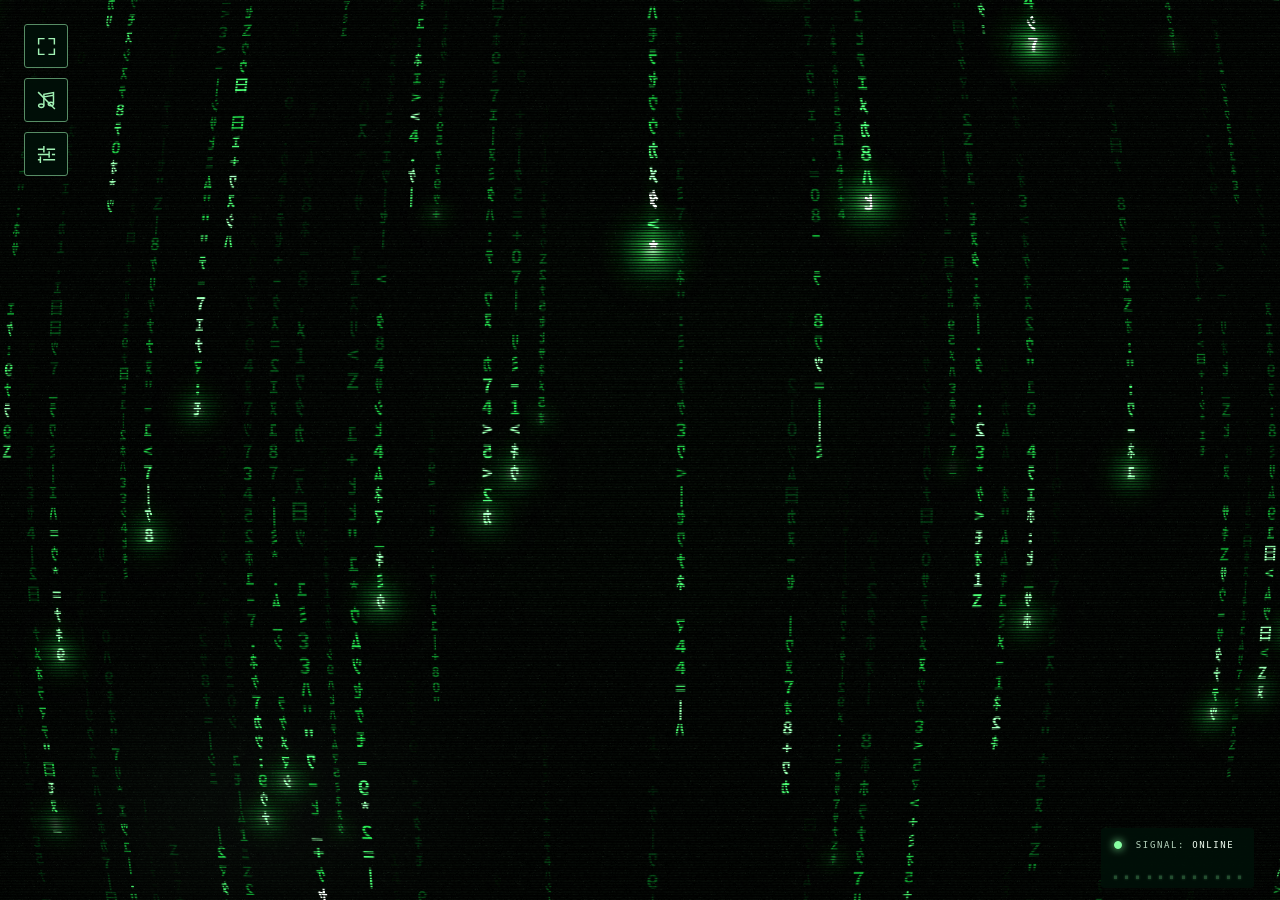
==== commit 542bcbd4: "Setting to unlock FPS on mobile. Unhide sound meter on mobile too." ====
--- a/index.html
+++ b/index.html
@@ -200,6 +200,10 @@
         <div class="switch">
           <label for="showFPS">SHOW FPS</label>
           <input id="showFPS" type="checkbox" />
+        </div>
+        <div class="switch" id="mobile-fps-setting" hidden>
+          <label for="unlockMobileFPS">UNLOCK 60 FPS</label>
+          <input id="unlockMobileFPS" type="checkbox" />
         </div>
         <div class="rule"></div>
         <p class="tag">05 / AUDIO</p>
--- a/styles.css
+++ b/styles.css
@@ -99,6 +99,7 @@
 input:disabled{opacity:.45;cursor:not-allowed}
 .control:has(input:disabled) label,.control:has(input:disabled) output{color:var(--ui-dim)}
 .switch{min-height:44px;margin:10px 0;display:flex;justify-content:space-between;gap:12px;align-items:center}
+.switch[hidden]{display:none}
 .switch label{display:flex;flex:1;align-items:center;min-height:44px;cursor:pointer}
 .buttons{display:grid;grid-template-columns:repeat(2,minmax(0,1fr));gap:7px;margin-top:15px}
 .buttons button{display:flex;justify-content:space-between;align-items:center;gap:5px;min-height:44px;background:var(--ui-surface);border:1px solid var(--ui-border);border-radius:2px;color:var(--ui-label);padding:9px 8px;font-size:9px;letter-spacing:.05em;text-align:left}
@@ -142,7 +143,6 @@
  .hud{top:calc(var(--hud-top) + var(--hud-button) + var(--hud-gap))}
  #panel{width:min(392px,calc(100vw - var(--hud-left) - max(12px,env(safe-area-inset-right))));max-height:calc(100dvh - var(--hud-top) - var(--hud-button) - var(--hud-gap) - 56px - max(12px,env(safe-area-inset-bottom)));padding:10px 16px 17px}
  .mini{padding:10px 12px;z-index:6}
- #beat-leds{display:none}
  .fps{top:calc(var(--hud-top) + 13px);right:max(12px,env(safe-area-inset-right))}
  .buttons button{justify-content:center;text-align:center}
 }
